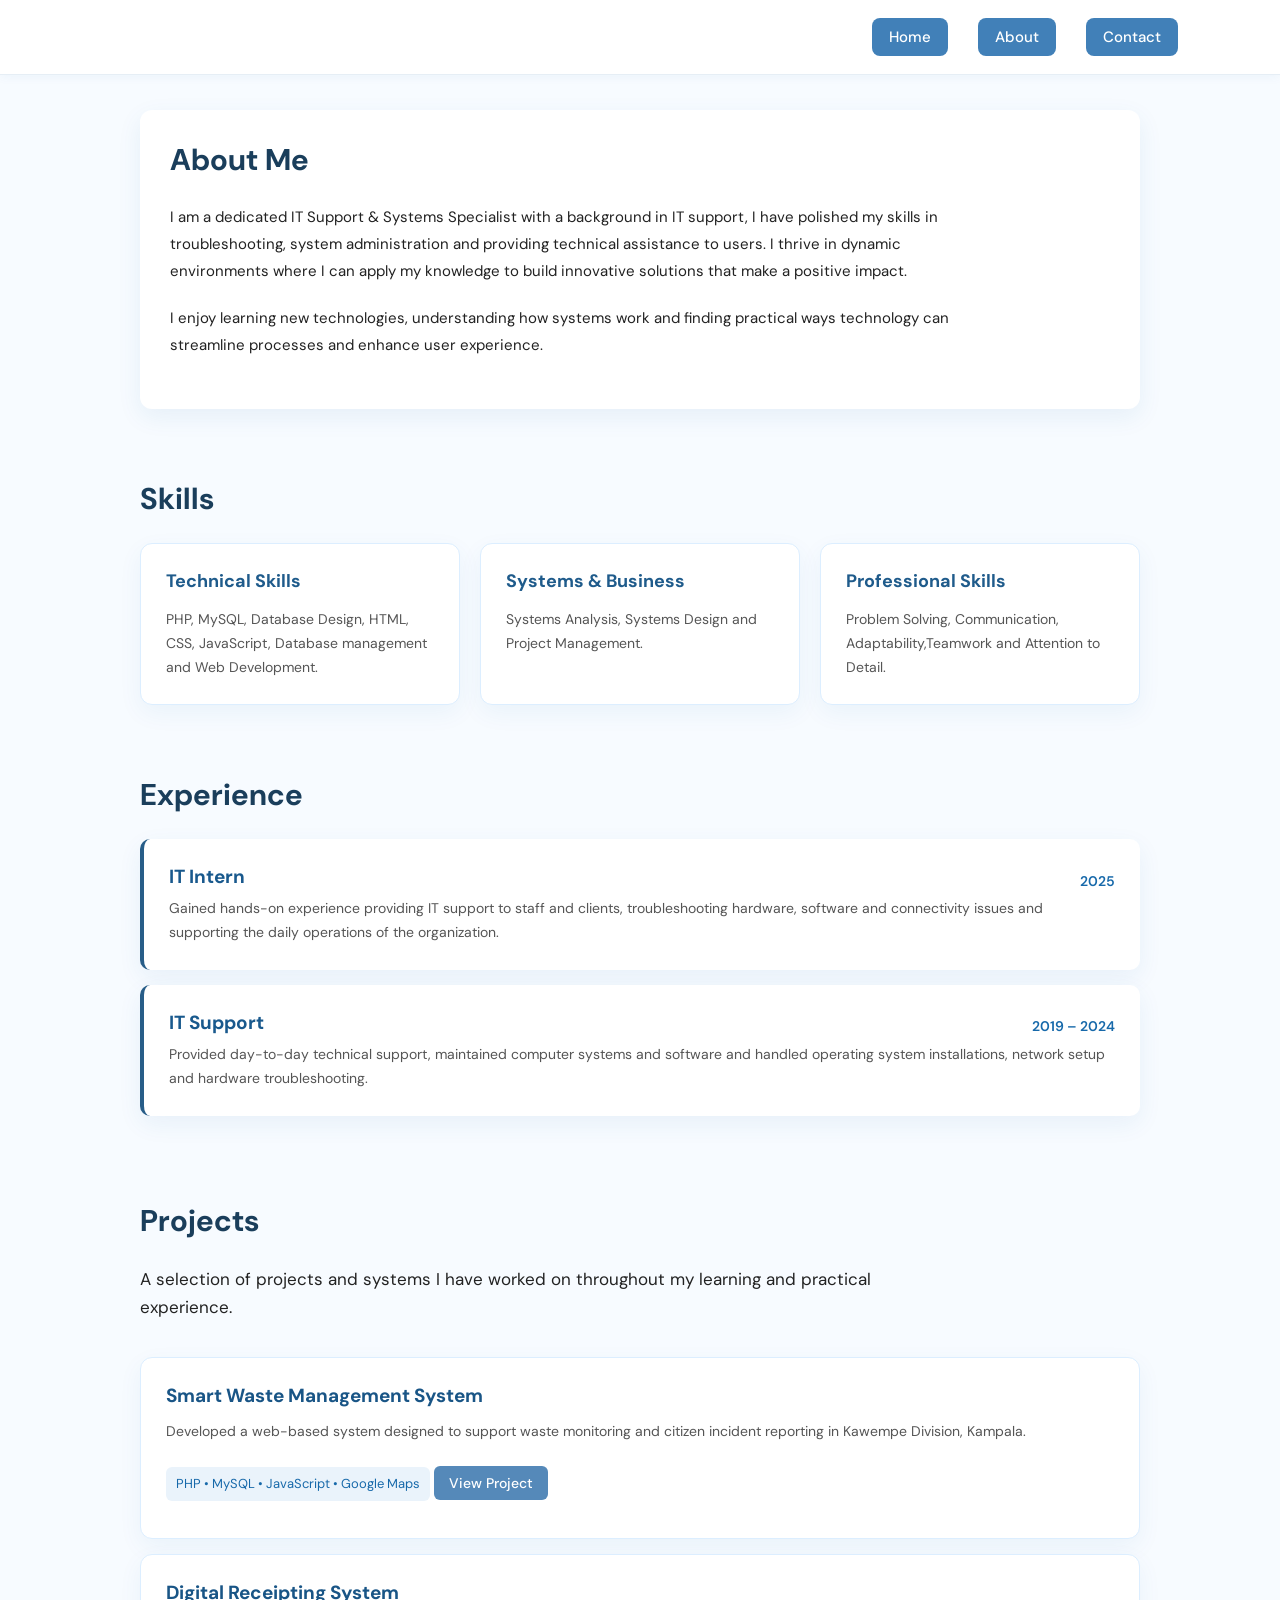
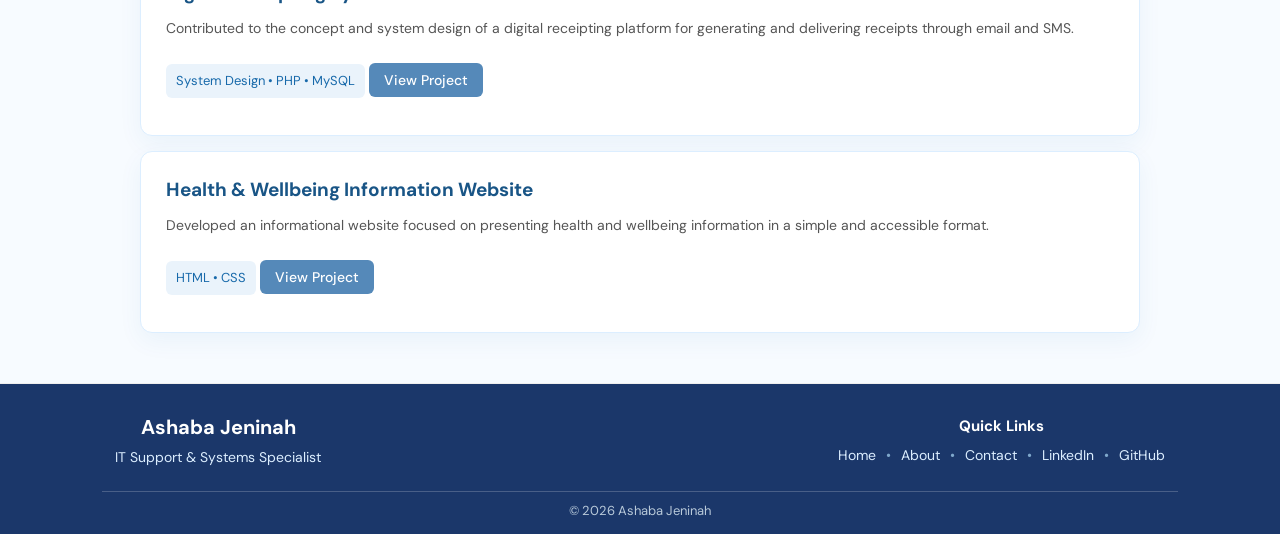
==== about.html @ aba1ad2d "Add files via upload" ====
<!DOCTYPE html>
<html lang="en">
<head>
    <meta charset="UTF-8">
    <meta name="viewport" content="width=device-width, initial-scale=1.0">
    <title>About Me</title>
<link href="https://fonts.googleapis.com/css2?family=DM+Sans:wght@400;500;600;700&display=swap" rel="stylesheet">
    <link rel="stylesheet" href="style.css">
</head>
<body>
    <header>
        <!-- <h1>Ashaba Jeninah</h1> -->
        <nav>
          
            <div class="nav-links">
                <ul>
                    <a href="index.html">Home</a>
                    <a href="about.html">About</a>
                    <!-- <a href="projects.html">Projects</a> -->
                    <a href="contact.html">Contact</a>
                </ul>
            </div>
        
        </nav>
    </header>
     <section class="about">
        <div class="about-container">
            <h2>About Me</h2>
            <p>I am a dedicated IT Support & Systems Specialist with a background in IT support,
                 I have polished my skills in troubleshooting, system administration and providing 
                 technical assistance to users. I thrive in dynamic environments where I can apply 
                 my knowledge to build innovative solutions that make a positive impact.</p>

                 <p>I enjoy learning new technologies, understanding how systems work and finding 
                    practical ways technology can streamline processes and enhance user experience.</p>
  
        </div>
    </section>


    <section class="skills">
        <div class="skills-container">
            <h2>Skills</h2>
            <div class="skills-grid">
                <div class="skills-category">
                <h3>Technical Skills</h3>
                <p>
                 PHP, MySQL, Database Design, HTML, CSS, JavaScript, Database management and Web Development.
                </p>
            </div>

            <div class="skills-category">
                <h3>Systems & Business</h3>
                <p>
                    Systems Analysis, Systems Design and Project Management.
                </p>
            </div>

            <div class="skills-category">
                <h3>Professional Skills</h3>
                <p>
                    Problem Solving, Communication, Adaptability,Teamwork and Attention to Detail.
                </p>
            </div>

                </div>
            </div>
            
    </section>

    <section class="experience">
        <div class="experience-container">
            <h2>Experience</h2>
            <div class="experience-item">
              <div class="experience-heading">
             <h3>IT Intern</h3>
             <span>2025</span>
        </div>


            <p>
                Gained hands-on experience providing IT support to staff and clients, troubleshooting hardware, 
                software and connectivity issues and supporting the daily operations of the organization.
            </p>
        </div>

        <div class="experience-item">
           <div class="experience-heading">
              <h3>IT Support</h3>
             <span>2019 – 2024</span>
        </div>
            <p>
                Provided day-to-day technical support, maintained computer systems and software and handled 
                operating system installations, network setup and hardware troubleshooting.
            </p>
        </div>
              
        </div>
        </section>

        <section class="projects">
            <div class="projects-container">
                <h2>Projects</h2>
                <p class="projects-intro">
            A selection of projects and systems I have worked on throughout my learning and practical experience.
            
        </p>
        <div class="project-card">
           <h3>Smart Waste Management System</h3>

                <p>
                   Developed a web-based system designed to support waste monitoring and citizen incident
                    reporting in Kawempe Division, Kampala.
                </p>

                <p class="technologies">
                    PHP • MySQL • JavaScript • Google Maps
                </p>

                <a href="https://github.com/AshabaJeninah/swms-site"
                   target="_blank">
                    View Project
                </a>   
        </div>
        <div class="project-card">
                <h3>Digital Receipting System</h3>

                <p>
                    Contributed to the concept and system design of a
                    digital receipting platform for generating and
                    delivering receipts through email and SMS.
                </p>

                <p class="technologies">
                    System Design • PHP • MySQL
                </p>

                <a href="https://github.com/Kasy256/DIGITAL-WORKFLOWS"
                   target="_blank">
                    View Project
                </a>
            </div>
            <div class="project-card">
                <h3>Health & Wellbeing Information Website</h3>

                <p>
                    Developed an informational website focused on
                    presenting health and wellbeing information in
                    a simple and accessible format.
                </p>

                <p class="technologies">
                    HTML • CSS
                </p>

                <a href="https://github.com/AshabaJeninah"
                   target="_blank">
                    View Project
                </a>
            </div>
   
            </div>
            </section>

  <footer>

    <div class="footer-content">

        <div class="footer-info">
            <h3>Ashaba Jeninah</h3>
            <p>IT Support & Systems Specialist</p>
        </div>

        <div class="footer-links-section">

            <h4>Quick Links</h4>

            <div class="footer-links">

                <a href="index.html">Home</a>
                <span>•</span>

                <a href="about.html">About</a>
                <span>•</span>

                <a href="contact.html">Contact</a>
                <span>•</span>

                <a href="https://www.linkedin.com/in/ashaba-j-56312b343" target="_blank">
                    LinkedIn
                </a>
                <span>•</span>

                <a href="https://github.com/AshabaJeninah" target="_blank">
                    GitHub
                </a>

            </div>

        </div>

    </div>

    <p class="copyright">
        &copy; 2026 Ashaba Jeninah
    </p>

</footer>
<script src="script.js"></script>
</body>
</html>
---- style.css ----
* {
    margin: 0;
    padding: 0;
    box-sizing: border-box;
}

body {
    font-family: 'DM Sans', sans-serif;
    color: #222;
    background-color: #ffffff;
}

header {
    padding: 18px 8%;
    background-color: #ffffff;
    border-bottom: 1px solid #e6eef5;
    box-shadow: 0 2px 10px rgba(23, 105, 170, 0.05);
    position: sticky;
    top: 0;
    z-index: 1000;
}
 /* header {
    padding: 18px 8%;
    background-color: #f7fbff;
    border-bottom: 1px solid #dceeff;
    box-shadow: 0 2px 10px rgba(23, 105, 170, 0.06);
} */

nav {
    display: flex;
    justify-content: flex-end;
}

.nav-links ul {
    display: flex;
    gap: 30px;
    list-style: none;
}

.nav-links a {
    display: inline-block;
    text-decoration: none;
    color: #ffffff;
    background-color: #4180b8;
    font-size: 15px;
    font-weight: 500;
    padding: 9px 17px;
    border-radius: 8px;
    transition: 0.3s ease;
}

.nav-links a:hover {
    background-color: #1769aa;
    color: #ffffff;
}

/* Home Page */

.intro {
    min-height: 82vh;
    padding: 70px 8%;
    display: flex;
    align-items: center;
    background: linear-gradient(135deg, #f7fbff, #ffffff);
}

.intro-content {
    width: 100%;
    max-width: 1150px;
    margin: 0 auto;
    display: flex;
    align-items: center;
    justify-content: space-between;
    gap: 70px;
}

.intro-text {
    flex: 1;
    max-width: 650px;
}

.intro-greeting {
    color: #1769aa;
    font-size: 18px;
    font-weight: bold;
    margin-bottom: 10px;
}

.intro-text h1 {
    font-size: 58px;
    line-height: 1.1;
    margin-bottom: 12px;
    color: #172b4d;
}

.intro-text h2 {
    font-size: 28px;
    font-weight: 500;
    color: #1e517a;
    margin-bottom: 22px;
}

.intro-description {
    font-size: 17px;
    line-height: 1.8;
    color: #555;
    max-width: 620px;
}

.intro-buttons {
    display: flex;
    gap: 15px;
    margin-top: 30px;
}

.btn {
    display: inline-block;
    padding: 13px 25px;
    border-radius: 5px;
    text-decoration: none;
    font-size: 15px;
    transition: 0.3s ease;
}

.primary-btn {
    background-color: #1769aa;
    color: white;
}

.primary-btn:hover {
    background-color: #12558b;
}

.secondary-btn {
    border: 1px solid #1769aa;
    color: #1769aa;
    background-color: transparent;
}

.secondary-btn:hover {
    background-color: #1769aa;
    color: white;
}


/* Professional Focus */

.professional-focus {
    width: 100%;
    max-width: 1150px;
    margin: 20px auto 40px;
    display: grid;
    grid-template-columns: repeat(3, 1fr);
    gap: 25px;
}

.focus-item {
    padding: 28px;
    background-color: #ffffff;
    border-top: 4px solid #1e517a;
    border-radius: 12px;
    box-shadow: 0 8px 25px rgba(23, 105, 170, 0.08);
    transition: 0.3s ease;
}

.focus-item:hover {
    transform: translateY(-5px);
    box-shadow: 0 12px 30px rgba(23, 105, 170, 0.15);
}

.focus-item h3 {
    color: #1769aa;
    font-size: 20px;
    margin-bottom: 12px;
}

.focus-item p {
    color: #555;
    font-size: 15px;
    line-height: 1.7;
}

/* Profile Image */

.intro-image {
    flex: 0 0 350px;
    display: flex;
    justify-content: center;
}

.image-circle {
    width: 360px;
    height: 390px;
    border-radius: 50%;
    /* padding: 8px;
    background-color: #1769aa; */
    box-shadow: 0 0 0 5px #dceeff;
}


.image-circle img {
    width: 100%;
    height: 100%;
    object-fit: cover;
    border-radius: 50%;
    display: block;
}

.about,
.skills,
.experience,
.projects,
.contact {
    padding: 35px 8%;
    background-color: #f7fbff;
}



.about-container,
.skills-container,
.experience-container,
.projects-container,
.contact-container {
    max-width: 1000px;
    margin: 0 auto;
}

.about-container {
    background-color: #ffffff;
    padding: 30px;
    border-radius: 12px;
    box-shadow: 0 8px 25px rgba(23, 105, 170, 0.08);
}
.about h2,
.skills h2,
.experience h2,
.projects h2,
.contact h2 {
    font-size: 30px;
    margin-bottom: 25px;
    color: #1a3e5b;
}

.about p {
    font-size: 15px;
    line-height: 1.8;
    margin-bottom: 20px;
    max-width: 800px;
}

.skills-grid {
    display: grid;
    grid-template-columns: repeat(3, 1fr);
    gap: 20px;
}

.skills-category {
    padding: 25px;
    background-color: #ffffff;
    border: 1px solid #dceeff;
    border-radius: 12px;
    box-shadow: 0 8px 25px rgba(23, 105, 170, 0.06);
    transition: 0.3s ease;
}

.skills-category:hover {
    transform: translateY(-5px);
    box-shadow: 0 12px 30px rgba(23, 105, 170, 0.12);
}

.skills-category h3 {
    font-size: 18px;
    color: #1f5b8b;
    margin-bottom: 15px;
}

.skills-category p {
    font-size: 14px;
    line-height: 1.7;
    color:#555;
}

.experience-item {
    padding: 25px;
    margin-bottom: 15px;
    background-color: #ffffff;
    border-left: 4px solid #275d88;
    border-radius: 10px;
    box-shadow: 0 8px 25px rgba(23, 105, 170, 0.07);
    transition: 0.3s ease;
}

.experience-heading {
    display: flex;
    justify-content: space-between;
    align-items: center;
    gap: 20px;
}

.experience-heading span {
    font-size: 14px;
    color: #1769aa;
    font-weight: 600;
    white-space: nowrap;
}

.experience-item:hover {
    transform: translateY(-4px);
    box-shadow: 0 12px 30px rgba(23, 105, 170, 0.12);
}
.experience-item h3 {
    font-size: 19px;
    color: #19598d;
    margin-bottom: 8px;
}

.experience-item h4 {
    font-size: 15px;
    font-weight: 600;
    margin-bottom: 15px;
    color: #172b4d;
}

.experience-item p {
    font-size: 14px;
    line-height: 1.7;
    color: #555;
}

.projects {
    background-color: #f7fbff;
}

.projects-intro {
    font-size: 17px;
    line-height: 1.7;
    margin-bottom: 35px;
    max-width: 750px;
}

.project-card {
    background-color: #ffffff;
    padding: 25px;
    margin-bottom: 15px;
    border: 1px solid #dceeff;
    border-radius: 12px;
    box-shadow: 0 8px 25px rgba(23, 105, 170, 0.06);
    transition: 0.3s ease;
}

.project-card h3 {
    font-size: 19px;
    color: #195586;
    margin-bottom: 12px;
}

.project-card p {
    font-size: 14px;
    line-height: 1.7;
    color: #555;
    margin-bottom: 12px;
}

.project-card .technologies {
    display: inline-block;
    padding: 6px 10px;
    background-color: #eaf3fb;
    border-radius: 6px;
    font-size: 13px;
    color: #1769aa;
    margin-top: 3px;
}

.project-card a {
    display: inline-block;
    margin-top: 10px;
    padding: 8px 15px;
    background-color: #5589b9;
    color: #ffffff;
    font-size: 14px;
    font-weight: 500;
    text-decoration: none;
    border-radius: 6px;
    transition: 0.3s ease;
}

.project-card a:hover {
    background-color: #12558b;
    transform: translateY(-2px);
}

.contact {
    min-height: 70vh;
    display: flex;
    align-items: center;
    background: linear-gradient(135deg, #f7fbff, #ffffff);
}

.contact-container {
    text-align: center;
}

.contact-container h2 {
    margin-bottom: 20px;
    color: #172b4d;
}

.contact-container > p {
    font-size: 16px;
    line-height: 1.8;
    color: #555;
    margin-bottom: 25px;
    max-width: 650px;
    margin-left: auto;
    margin-right: auto;
}

.contact-links {
    display: flex;
    justify-content: center;
    gap: 15px;
    flex-wrap: wrap;
}

.contact-links a {
    display: inline-block;
    padding: 12px 22px;
    background-color: #135083;
    border: 1px solid #1769aa;
    color: #ffffff;
    text-decoration: none;
    border-radius: 6px;
    transition: 0.3s ease;
}

.contact-links a:hover {
    background-color: #12558b;
    border-color: #12558b;
    color: #ffffff;
    transform: translateY(-2px);
}

footer {
    padding: 25px 8%;
    text-align: center;
    border-top: 1px solid #eeeeee;
    font-size: 14px;
    color: #666;
}

@media (max-width: 768px) {

    header {
        padding: 12px 5%;
    }

    nav {
        justify-content: center;
    }

    .nav-links ul {
    gap: 10px;
    flex-wrap: wrap;
    justify-content: center;
}

.nav-links a {
    font-size: 14px;
    padding: 8px 13px;
}

    .intro {
        min-height: 70vh;
        padding: 40px 5%;
    }

    .intro h1 {
        font-size: 36px;
    }

    .intro h2 {
        font-size: 21px;
    }

    .intro-content {
    flex-direction: column;
    gap: 30px;
    text-align: center;
}

.intro-image {
    flex: 0 0 auto;
    width: 100%;
}

.image-circle {
    width: 250px;
    height: 270px;
    margin: 0 auto;
}
.intro-buttons {
    justify-content: center;
    flex-wrap: wrap;
    gap: 12px;
}

.btn {
    padding: 11px 20px;
}
.intro-description {
    font-size: 15px;
    line-height: 1.7;
    margin: 0 auto;
}

    .about,
    .skills,
    .experience,
    .projects,
    .contact {
        padding: 60px 5%;
    }

    .skills-grid {
        grid-template-columns: 1fr;
        gap: 15px;
    }

    .experience-item {
    padding: 20px;
    margin-bottom: 15px;
}

.experience-item h3 {
    font-size: 18px;
}

.experience-item h4 {
    font-size: 14px;
}

.experience-item p {
    font-size: 14px;
    line-height: 1.7;
}

    .project-card {
    padding: 18px;
}

.project-card h3 {
    font-size: 18px;
    line-height: 1.5;
}

.project-card p {
    font-size: 14px;
    line-height: 1.7;
}

   .contact-links {
    flex-direction: column;
    align-items: center;
    gap: 12px;
}

.contact-links a {
    width: 220px;
    text-align: center;
    padding: 12px 18px;
}

    .professional-focus {
    grid-template-columns: 1fr;
    gap: 15px;
    margin-bottom:30px;
}

.focus-item {
    padding: 15px 10px;
}

.focus-item h3 {
    font-size: 15px;
}

.focus-item p {
    font-size: 12px;
    line-height: 1.5;
}

/* Mobile Footer */

.footer-content {
    flex-direction: column;
    gap: 25px;
    text-align: center;
}

.footer-links-section {
    text-align: center;
}

.footer-links {
    justify-content: center;
    flex-wrap: wrap;
    gap: 8px;
}

.copyright {
    margin-top: 20px;
}
footer {
    padding: 25px 5% 18px;
}

}

/* Footer */

footer {
    padding: 30px 8% 15px;
    background-color: #1b376a;
    color: #ffffff;
}

.footer-content {
    max-width: 1050px;
    margin: 0 auto;
    display: flex;
    justify-content: space-between;
    align-items: center;
    gap: 80px;
}

.footer-info h3 {
    font-size: 20px;
    margin-bottom: 8px;
}

.footer-info p {
    font-size: 14px;
    color: #dceeff;
}

.footer-links-section {
    text-align: center;
}

.footer-links-section h4 {
    font-size: 15px;
    margin-bottom: 10px;
    color: #ffffff;
}

.footer-links {
    display: flex;
    align-items: center;
    gap: 10px;
}

.footer-links a {
    color: #dceeff;
    text-decoration: none;
    font-size: 14px;
}

.footer-links a:hover {
    color: #ffffff;
}

.footer-links span {
    color: #7fa8cc;
}

.copyright {
    max-width: 1150px;
    margin: 25px auto 0;
    padding-top: 10px;
    border-top: 1px solid rgba(255, 255, 255, 0.2);
    text-align: center;
    font-size: 13px;
    color: #b8c9d9;
}
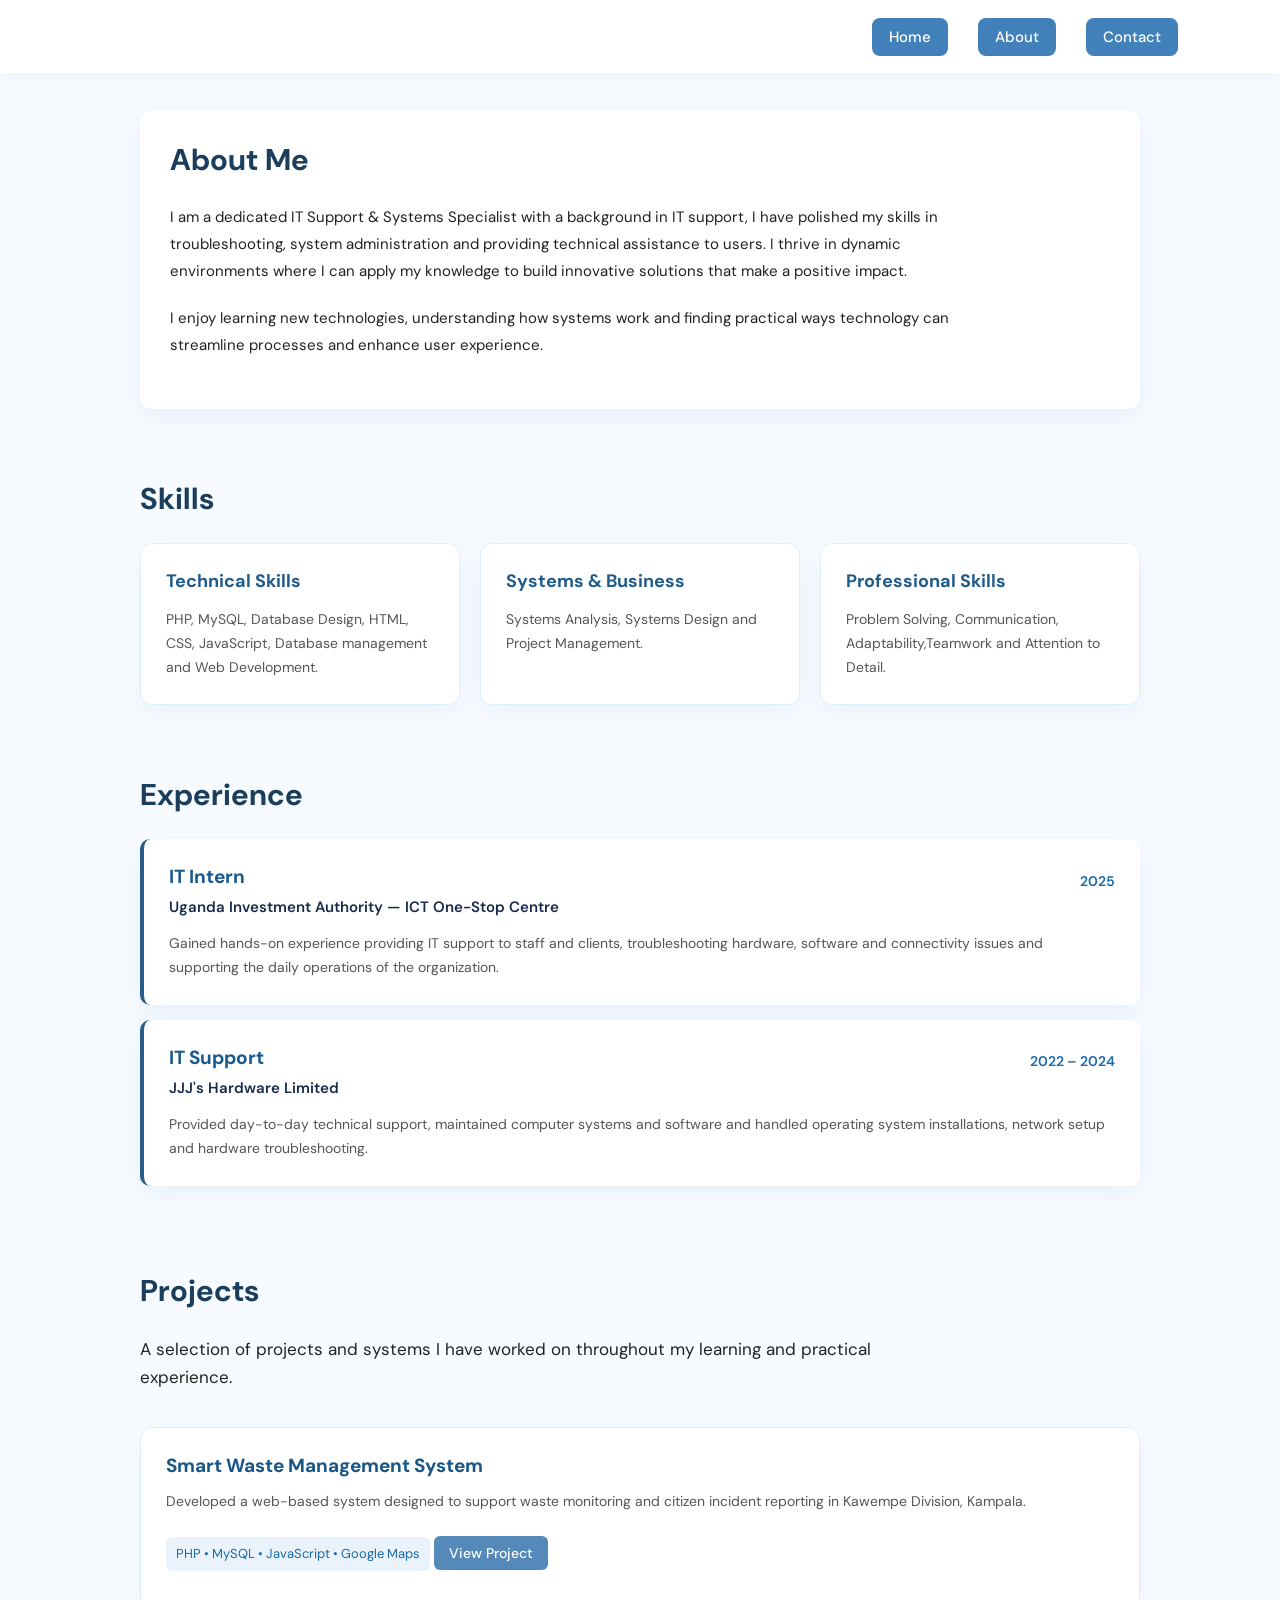
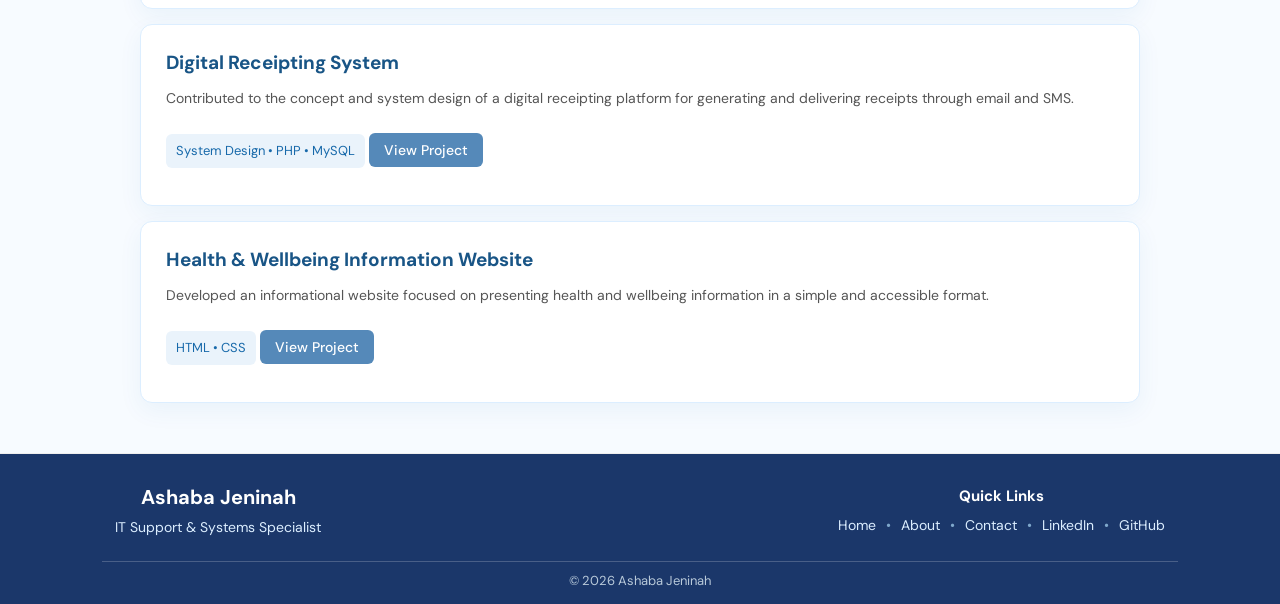
==== commit 9eef2a91: "Revise experience and project details in about.html Updated experience section with new job details " ====
--- a/about.html
+++ b/about.html
@@ -76,7 +76,7 @@
              <h3>IT Intern</h3>
              <span>2025</span>
         </div>
-
+                <h4>Uganda Investment Authority — ICT One-Stop Centre</h4>
 
             <p>
                 Gained hands-on experience providing IT support to staff and clients, troubleshooting hardware, 
@@ -87,8 +87,9 @@
         <div class="experience-item">
            <div class="experience-heading">
               <h3>IT Support</h3>
-             <span>2019 – 2024</span>
-        </div>
+             <span>2022 – 2024</span>
+        </div>
+            <h4>JJJ's Hardware Limited</h4>
             <p>
                 Provided day-to-day technical support, maintained computer systems and software and handled 
                 operating system installations, network setup and hardware troubleshooting.
@@ -208,4 +209,4 @@
 </footer>
 <script src="script.js"></script>
 </body>
-</html>+</html>
--- a/style.css
+++ b/style.css
@@ -441,6 +441,21 @@
     transform: translateY(-2px);
 }
 
+.contact-email {
+    margin-top: 18px;
+    font-size: 15px;
+    color: #555;
+}
+
+.contact-email a {
+    color: #1769aa;
+    text-decoration: none;
+}
+
+.contact-email a:hover {
+    text-decoration: underline;
+}
+
 footer {
     padding: 25px 8%;
     text-align: center;
